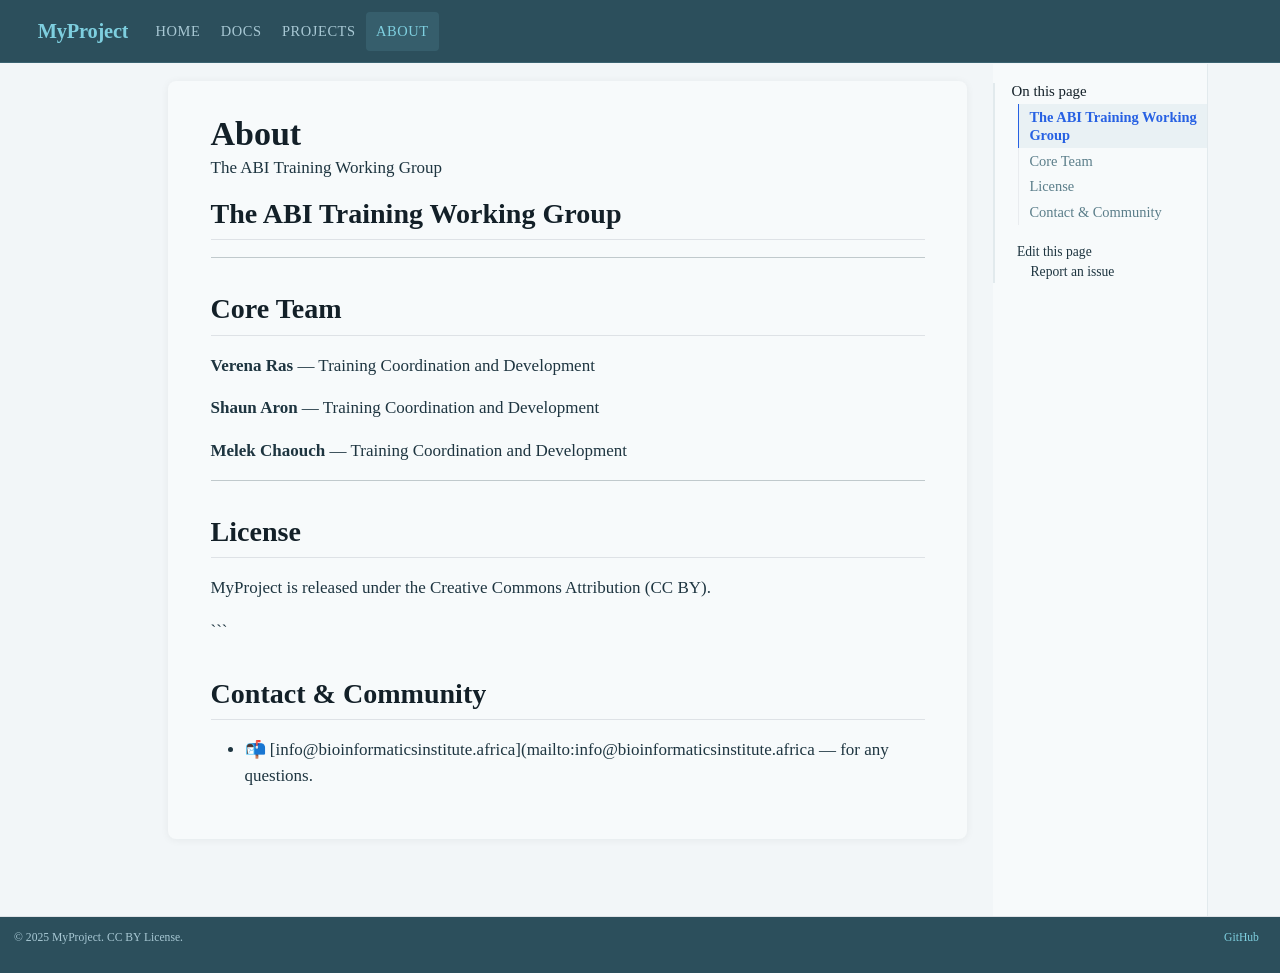
==== about.html @ 88caa417 "Built site for gh-pages" ====
<!DOCTYPE html>
<html xmlns="http://www.w3.org/1999/xhtml" lang="en" xml:lang="en"><head>

<meta charset="utf-8">
<meta name="generator" content="quarto-1.9.37">

<meta name="viewport" content="width=device-width, initial-scale=1.0, user-scalable=yes">

<meta name="description" content="The ABI Training Working Group">

<title>About – MyProject</title>
<style>
/* Default styles provided by pandoc.
** See https://pandoc.org/MANUAL.html#variables-for-html for config info.
*/
code{white-space: pre-wrap;}
span.smallcaps{font-variant: small-caps;}
div.columns{display: flex; gap: min(4vw, 1.5em);}
div.column{flex: auto; overflow-x: auto;}
div.hanging-indent{margin-left: 1.5em; text-indent: -1.5em;}
ul.task-list{list-style: none;}
ul.task-list li input[type="checkbox"] {
  width: 0.8em;
  margin: 0 0.8em 0.2em -1em; /* quarto-specific, see https://github.com/quarto-dev/quarto-cli/issues/4556 */ 
  vertical-align: middle;
}
</style>


<script src="site_libs/quarto-nav/quarto-nav.js"></script>
<script src="site_libs/quarto-nav/headroom.min.js"></script>
<script src="site_libs/clipboard/clipboard.min.js"></script>
<script src="site_libs/quarto-search/autocomplete.umd.js"></script>
<script src="site_libs/quarto-search/fuse.min.js"></script>
<script src="site_libs/quarto-search/quarto-search.js"></script>
<meta name="quarto:offset" content="./">
<script src="site_libs/quarto-html/quarto.js" type="module"></script>
<script src="site_libs/quarto-html/tabsets/tabsets.js" type="module"></script>
<script src="site_libs/quarto-html/popper.min.js"></script>
<script src="site_libs/quarto-html/tippy.umd.min.js"></script>
<script src="site_libs/quarto-html/anchor.min.js"></script>
<link href="site_libs/quarto-html/tippy.css" rel="stylesheet">
<link href="site_libs/quarto-html/quarto-syntax-highlighting-acf12a64177840b8d86f2d4f01b2e9fb.css" rel="stylesheet" id="quarto-text-highlighting-styles">
<script src="site_libs/bootstrap/bootstrap.min.js"></script>
<link href="site_libs/bootstrap/bootstrap-icons.css" rel="stylesheet">
<link href="site_libs/bootstrap/bootstrap-3ff1d8832bcf9d23066ff64cc073e99e.min.css" rel="stylesheet" append-hash="true" id="quarto-bootstrap" data-mode="light">
<script id="quarto-search-options" type="application/json">{
  "location": "navbar",
  "copy-button": false,
  "collapse-after": 3,
  "panel-placement": "end",
  "type": "overlay",
  "limit": 50,
  "keyboard-shortcut": [
    "f",
    "/",
    "s"
  ],
  "language": {
    "search-no-results-text": "No results",
    "search-matching-documents-text": "matching documents",
    "search-copy-link-title": "Copy link to search",
    "search-hide-matches-text": "Hide additional matches",
    "search-more-match-text": "more match in this document",
    "search-more-matches-text": "more matches in this document",
    "search-clear-button-title": "Clear",
    "search-text-placeholder": "",
    "search-detached-cancel-button-title": "Cancel",
    "search-submit-button-title": "Submit",
    "search-label": "Search"
  }
}</script>
<style>html{ scroll-behavior: smooth; }</style>


<link rel="stylesheet" href="styles.css">
</head>

<body class="nav-fixed quarto-light">

<div id="quarto-search-results"></div>
  <header id="quarto-header" class="headroom fixed-top">
    <nav class="navbar navbar-expand-lg " data-bs-theme="dark">
      <div class="navbar-container container-fluid">
      <div class="navbar-brand-container mx-auto">
    <a href="./index.html" class="navbar-brand navbar-brand-logo">
    <img src="./✦" alt="" class="navbar-logo light-content">
    <img src="./✦" alt="" class="navbar-logo dark-content">
    </a>
    <a class="navbar-brand" href="./index.html">
    <span class="navbar-title">MyProject</span>
    </a>
  </div>
            <div id="quarto-search" class="" title="Search"></div>
          <button class="navbar-toggler" type="button" data-bs-toggle="collapse" data-bs-target="#navbarCollapse" aria-controls="navbarCollapse" role="menu" aria-expanded="false" aria-label="Toggle navigation" onclick="if (window.quartoToggleHeadroom) { window.quartoToggleHeadroom(); }">
  <span class="navbar-toggler-icon"></span>
</button>
          <div class="collapse navbar-collapse" id="navbarCollapse">
            <ul class="navbar-nav navbar-nav-scroll me-auto">
  <li class="nav-item">
    <a class="nav-link" href="./index.html"> 
<span class="menu-text">Home</span></a>
  </li>  
  <li class="nav-item">
    <a class="nav-link" href="./pages/installation.html"> 
<span class="menu-text">Docs</span></a>
  </li>  
  <li class="nav-item">
    <a class="nav-link" href="./projects.html"> 
<span class="menu-text">Projects</span></a>
  </li>  
  <li class="nav-item">
    <a class="nav-link active" href="./about.html" aria-current="page"> 
<span class="menu-text">About</span></a>
  </li>  
</ul>
            <ul class="navbar-nav navbar-nav-scroll ms-auto">
  <li class="nav-item compact">
    <a class="nav-link" href="https://github.com/your-username/your-repo"> <i class="bi bi-github" role="img">
</i> 
<span class="menu-text"></span></a>
  </li>  
  <li class="nav-item compact">
    <a class="nav-link" href="./search.qmd"> <i class="bi bi-search" role="img">
</i> 
<span class="menu-text"></span></a>
  </li>  
</ul>
          </div> <!-- /navcollapse -->
            <div class="quarto-navbar-tools">
</div>
      </div> <!-- /container-fluid -->
    </nav>
</header>
<!-- content -->
<div id="quarto-content" class="quarto-container page-columns page-rows-contents page-layout-article page-navbar">
<!-- sidebar -->
<!-- margin-sidebar -->
    <div id="quarto-margin-sidebar" class="sidebar margin-sidebar">
        <nav id="TOC" role="doc-toc" class="toc-active">
    <h2 id="toc-title">On this page</h2>
   
  <ul>
  <li><a href="#the-abi-training-working-group" id="toc-the-abi-training-working-group" class="nav-link active" data-scroll-target="#the-abi-training-working-group">The ABI Training Working Group</a></li>
  <li><a href="#core-team" id="toc-core-team" class="nav-link" data-scroll-target="#core-team">Core Team</a></li>
  <li><a href="#license" id="toc-license" class="nav-link" data-scroll-target="#license">License</a></li>
  <li><a href="#contact-community" id="toc-contact-community" class="nav-link" data-scroll-target="#contact-community">Contact &amp; Community</a></li>
  </ul>
<div class="toc-actions"><ul><li><a href="https://github.com/your-username/your-repo/edit/main/about.qmd" class="toc-action"><i class="bi bi-github"></i>Edit this page</a></li><li><a href="https://github.com/your-username/your-repo/issues/new" class="toc-action"><i class="bi empty"></i>Report an issue</a></li></ul></div></nav>
    </div>
<!-- main -->
<main class="content" id="quarto-document-content">

<header id="title-block-header" class="quarto-title-block default">
<div class="quarto-title">
<h1 class="title">About</h1>
</div>

<div>
  <div class="description">
    The ABI Training Working Group
  </div>
</div>


<div class="quarto-title-meta">

    
  
    
  </div>
  


</header>


<section id="the-abi-training-working-group" class="level2">
<h2 class="anchored" data-anchor-id="the-abi-training-working-group">The ABI Training Working Group</h2>
<hr>
</section>
<section id="core-team" class="level2">
<h2 class="anchored" data-anchor-id="core-team">Core Team</h2>
<p><strong>Verena Ras</strong> — Training Coordination and Development</p>
<p><strong>Shaun Aron</strong> — Training Coordination and Development</p>
<p><strong>Melek Chaouch</strong> — Training Coordination and Development</p>
<hr>
</section>
<section id="license" class="level2">
<h2 class="anchored" data-anchor-id="license">License</h2>
<p>MyProject is released under the Creative Commons Attribution (CC BY).</p>
<p>```</p>
</section>
<section id="contact-community" class="level2">
<h2 class="anchored" data-anchor-id="contact-community">Contact &amp; Community</h2>
<ul>
<li>📬 [info@bioinformaticsinstitute.africa](mailto:info@bioinformaticsinstitute.africa — for any questions.</li>
</ul>


</section>

</main> <!-- /main -->
<script id="quarto-html-after-body" type="application/javascript">
  window.document.addEventListener("DOMContentLoaded", function (event) {
    const icon = "";
    const anchorJS = new window.AnchorJS();
    anchorJS.options = {
      placement: 'right',
      icon: icon
    };
    anchorJS.add('.anchored');
    const isCodeAnnotation = (el) => {
      for (const clz of el.classList) {
        if (clz.startsWith('code-annotation-')) {                     
          return true;
        }
      }
      return false;
    }
    const onCopySuccess = function(e) {
      // button target
      const button = e.trigger;
      // don't keep focus
      button.blur();
      // flash "checked"
      button.classList.add('code-copy-button-checked');
      var currentTitle = button.getAttribute("title");
      button.setAttribute("title", "Copied!");
      let tooltip;
      if (window.bootstrap) {
        button.setAttribute("data-bs-toggle", "tooltip");
        button.setAttribute("data-bs-placement", "left");
        button.setAttribute("data-bs-title", "Copied!");
        tooltip = new bootstrap.Tooltip(button, 
          { trigger: "manual", 
            customClass: "code-copy-button-tooltip",
            offset: [0, -8]});
        tooltip.show();    
      }
      setTimeout(function() {
        if (tooltip) {
          tooltip.hide();
          button.removeAttribute("data-bs-title");
          button.removeAttribute("data-bs-toggle");
          button.removeAttribute("data-bs-placement");
        }
        button.setAttribute("title", currentTitle);
        button.classList.remove('code-copy-button-checked');
      }, 1000);
      // clear code selection
      e.clearSelection();
    }
    const getTextToCopy = function(trigger) {
      const outerScaffold = trigger.parentElement.cloneNode(true);
      const codeEl = outerScaffold.querySelector('code');
      for (const childEl of codeEl.children) {
        if (isCodeAnnotation(childEl)) {
          childEl.remove();
        }
      }
      return codeEl.innerText;
    }
    const clipboard = new window.ClipboardJS('.code-copy-button:not([data-in-quarto-modal])', {
      text: getTextToCopy
    });
    clipboard.on('success', onCopySuccess);
    if (window.document.getElementById('quarto-embedded-source-code-modal')) {
      const clipboardModal = new window.ClipboardJS('.code-copy-button[data-in-quarto-modal]', {
        text: getTextToCopy,
        container: window.document.getElementById('quarto-embedded-source-code-modal')
      });
      clipboardModal.on('success', onCopySuccess);
    }
      var localhostRegex = new RegExp(/^(?:http|https):\/\/localhost\:?[0-9]*\//);
      var mailtoRegex = new RegExp(/^mailto:/);
        var filterRegex = new RegExp("https:\/\/Interim-Training-Working-Group-ABI\.github\.io\/ABI-Training\/");
      var isInternal = (href) => {
          return filterRegex.test(href) || localhostRegex.test(href) || mailtoRegex.test(href);
      }
      // Inspect non-navigation links and adorn them if external
     var links = window.document.querySelectorAll('a[href]:not(.nav-link):not(.navbar-brand):not(.toc-action):not(.sidebar-link):not(.sidebar-item-toggle):not(.pagination-link):not(.no-external):not([aria-hidden]):not(.dropdown-item):not(.quarto-navigation-tool):not(.about-link)');
      for (var i=0; i<links.length; i++) {
        const link = links[i];
        if (!isInternal(link.href)) {
          // undo the damage that might have been done by quarto-nav.js in the case of
          // links that we want to consider external
          if (link.dataset.originalHref !== undefined) {
            link.href = link.dataset.originalHref;
          }
        }
      }
    function tippyHover(el, contentFn, onTriggerFn, onUntriggerFn) {
      const config = {
        allowHTML: true,
        maxWidth: 500,
        delay: 100,
        arrow: false,
        appendTo: function(el) {
            return el.parentElement;
        },
        interactive: true,
        interactiveBorder: 10,
        theme: 'quarto',
        placement: 'bottom-start',
      };
      if (contentFn) {
        config.content = contentFn;
      }
      if (onTriggerFn) {
        config.onTrigger = onTriggerFn;
      }
      if (onUntriggerFn) {
        config.onUntrigger = onUntriggerFn;
      }
      window.tippy(el, config); 
    }
    const noterefs = window.document.querySelectorAll('a[role="doc-noteref"]');
    for (var i=0; i<noterefs.length; i++) {
      const ref = noterefs[i];
      tippyHover(ref, function() {
        // use id or data attribute instead here
        let href = ref.getAttribute('data-footnote-href') || ref.getAttribute('href');
        try { href = new URL(href).hash; } catch {}
        const id = href.replace(/^#\/?/, "");
        const note = window.document.getElementById(id);
        if (note) {
          return note.innerHTML;
        } else {
          return "";
        }
      });
    }
    const xrefs = window.document.querySelectorAll('a.quarto-xref');
    const processXRef = (id, note) => {
      // Strip column container classes
      const stripColumnClz = (el) => {
        el.classList.remove("page-full", "page-columns");
        if (el.children) {
          for (const child of el.children) {
            stripColumnClz(child);
          }
        }
      }
      stripColumnClz(note)
      if (id === null || id.startsWith('sec-')) {
        // Special case sections, only their first couple elements
        const container = document.createElement("div");
        if (note.children && note.children.length > 2) {
          container.appendChild(note.children[0].cloneNode(true));
          for (let i = 1; i < note.children.length; i++) {
            const child = note.children[i];
            if (child.tagName === "P" && child.innerText === "") {
              continue;
            } else {
              container.appendChild(child.cloneNode(true));
              break;
            }
          }
          if (window.Quarto?.typesetMath) {
            window.Quarto.typesetMath(container);
          }
          return container.innerHTML
        } else {
          if (window.Quarto?.typesetMath) {
            window.Quarto.typesetMath(note);
          }
          return note.innerHTML;
        }
      } else {
        // Remove any anchor links if they are present
        const anchorLink = note.querySelector('a.anchorjs-link');
        if (anchorLink) {
          anchorLink.remove();
        }
        if (window.Quarto?.typesetMath) {
          window.Quarto.typesetMath(note);
        }
        if (note.classList.contains("callout")) {
          return note.outerHTML;
        } else {
          return note.innerHTML;
        }
      }
    }
    for (var i=0; i<xrefs.length; i++) {
      const xref = xrefs[i];
      tippyHover(xref, undefined, function(instance) {
        instance.disable();
        let url = xref.getAttribute('href');
        let hash = undefined; 
        if (url.startsWith('#')) {
          hash = url;
        } else {
          try { hash = new URL(url).hash; } catch {}
        }
        if (hash) {
          const id = hash.replace(/^#\/?/, "");
          const note = window.document.getElementById(id);
          if (note !== null) {
            try {
              const html = processXRef(id, note.cloneNode(true));
              instance.setContent(html);
            } finally {
              instance.enable();
              instance.show();
            }
          } else {
            // See if we can fetch this
            fetch(url.split('#')[0])
            .then(res => res.text())
            .then(html => {
              const parser = new DOMParser();
              const htmlDoc = parser.parseFromString(html, "text/html");
              const note = htmlDoc.getElementById(id);
              if (note !== null) {
                const html = processXRef(id, note);
                instance.setContent(html);
              } 
            }).finally(() => {
              instance.enable();
              instance.show();
            });
          }
        } else {
          // See if we can fetch a full url (with no hash to target)
          // This is a special case and we should probably do some content thinning / targeting
          fetch(url)
          .then(res => res.text())
          .then(html => {
            const parser = new DOMParser();
            const htmlDoc = parser.parseFromString(html, "text/html");
            const note = htmlDoc.querySelector('main.content');
            if (note !== null) {
              // This should only happen for chapter cross references
              // (since there is no id in the URL)
              // remove the first header
              if (note.children.length > 0 && note.children[0].tagName === "HEADER") {
                note.children[0].remove();
              }
              const html = processXRef(null, note);
              instance.setContent(html);
            } 
          }).finally(() => {
            instance.enable();
            instance.show();
          });
        }
      }, function(instance) {
      });
    }
        let selectedAnnoteEl;
        const selectorForAnnotation = ( cell, annotation) => {
          let cellAttr = 'data-code-cell="' + cell + '"';
          let lineAttr = 'data-code-annotation="' +  annotation + '"';
          const selector = 'span[' + cellAttr + '][' + lineAttr + ']';
          return selector;
        }
        const selectCodeLines = (annoteEl) => {
          const doc = window.document;
          const targetCell = annoteEl.getAttribute("data-target-cell");
          const targetAnnotation = annoteEl.getAttribute("data-target-annotation");
          const annoteSpan = window.document.querySelector(selectorForAnnotation(targetCell, targetAnnotation));
          const lines = annoteSpan.getAttribute("data-code-lines").split(",");
          const lineIds = lines.map((line) => {
            return targetCell + "-" + line;
          })
          let top = null;
          let height = null;
          let parent = null;
          if (lineIds.length > 0) {
              //compute the position of the single el (top and bottom and make a div)
              const el = window.document.getElementById(lineIds[0]);
              top = el.offsetTop;
              height = el.offsetHeight;
              parent = el.parentElement.parentElement;
            if (lineIds.length > 1) {
              const lastEl = window.document.getElementById(lineIds[lineIds.length - 1]);
              const bottom = lastEl.offsetTop + lastEl.offsetHeight;
              height = bottom - top;
            }
            if (top !== null && height !== null && parent !== null) {
              // cook up a div (if necessary) and position it 
              let div = window.document.getElementById("code-annotation-line-highlight");
              if (div === null) {
                div = window.document.createElement("div");
                div.setAttribute("id", "code-annotation-line-highlight");
                div.style.position = 'absolute';
                parent.appendChild(div);
              }
              div.style.top = top - 2 + "px";
              div.style.height = height + 4 + "px";
              div.style.left = 0;
              let gutterDiv = window.document.getElementById("code-annotation-line-highlight-gutter");
              if (gutterDiv === null) {
                gutterDiv = window.document.createElement("div");
                gutterDiv.setAttribute("id", "code-annotation-line-highlight-gutter");
                gutterDiv.style.position = 'absolute';
                const codeCell = window.document.getElementById(targetCell);
                const gutter = codeCell.querySelector('.code-annotation-gutter');
                gutter.appendChild(gutterDiv);
              }
              gutterDiv.style.top = top - 2 + "px";
              gutterDiv.style.height = height + 4 + "px";
            }
            selectedAnnoteEl = annoteEl;
          }
        };
        const unselectCodeLines = () => {
          const elementsIds = ["code-annotation-line-highlight", "code-annotation-line-highlight-gutter"];
          elementsIds.forEach((elId) => {
            const div = window.document.getElementById(elId);
            if (div) {
              div.remove();
            }
          });
          selectedAnnoteEl = undefined;
        };
          // Handle positioning of the toggle
      window.addEventListener(
        "resize",
        throttle(() => {
          elRect = undefined;
          if (selectedAnnoteEl) {
            selectCodeLines(selectedAnnoteEl);
          }
        }, 10)
      );
      function throttle(fn, ms) {
      let throttle = false;
      let timer;
        return (...args) => {
          if(!throttle) { // first call gets through
              fn.apply(this, args);
              throttle = true;
          } else { // all the others get throttled
              if(timer) clearTimeout(timer); // cancel #2
              timer = setTimeout(() => {
                fn.apply(this, args);
                timer = throttle = false;
              }, ms);
          }
        };
      }
        // Attach click handler to the DT
        const annoteDls = window.document.querySelectorAll('dt[data-target-cell]');
        for (const annoteDlNode of annoteDls) {
          annoteDlNode.addEventListener('click', (event) => {
            const clickedEl = event.target;
            if (clickedEl !== selectedAnnoteEl) {
              unselectCodeLines();
              const activeEl = window.document.querySelector('dt[data-target-cell].code-annotation-active');
              if (activeEl) {
                activeEl.classList.remove('code-annotation-active');
              }
              selectCodeLines(clickedEl);
              clickedEl.classList.add('code-annotation-active');
            } else {
              // Unselect the line
              unselectCodeLines();
              clickedEl.classList.remove('code-annotation-active');
            }
          });
        }
    const findCites = (el) => {
      const parentEl = el.parentElement;
      if (parentEl) {
        const cites = parentEl.dataset.cites;
        if (cites) {
          return {
            el,
            cites: cites.split(' ')
          };
        } else {
          return findCites(el.parentElement)
        }
      } else {
        return undefined;
      }
    };
    var bibliorefs = window.document.querySelectorAll('a[role="doc-biblioref"]');
    for (var i=0; i<bibliorefs.length; i++) {
      const ref = bibliorefs[i];
      const citeInfo = findCites(ref);
      if (citeInfo) {
        tippyHover(citeInfo.el, function() {
          var popup = window.document.createElement('div');
          citeInfo.cites.forEach(function(cite) {
            var citeDiv = window.document.createElement('div');
            citeDiv.classList.add('hanging-indent');
            citeDiv.classList.add('csl-entry');
            var biblioDiv = window.document.getElementById('ref-' + cite);
            if (biblioDiv) {
              citeDiv.innerHTML = biblioDiv.innerHTML;
            }
            popup.appendChild(citeDiv);
          });
          return popup.innerHTML;
        });
      }
    }
  });
  </script>
</div> <!-- /content -->
<footer class="footer">
  <div class="nav-footer">
    <div class="nav-footer-left">
<p>© 2025 MyProject. CC BY License.</p>
</div>   
    <div class="nav-footer-center">
      &nbsp;
    <div class="toc-actions d-sm-block d-md-none"><ul><li><a href="https://github.com/your-username/your-repo/edit/main/about.qmd" class="toc-action"><i class="bi bi-github"></i>Edit this page</a></li><li><a href="https://github.com/your-username/your-repo/issues/new" class="toc-action"><i class="bi empty"></i>Report an issue</a></li></ul></div></div>
    <div class="nav-footer-right">
      <ul class="footer-items list-unstyled">
    <li class="nav-item">
    <a class="nav-link" href="https://github.com/your-username/your-repo">
<p>GitHub</p>
</a>
  </li>  
</ul>
    </div>
  </div>
</footer>




<script src="site_libs/quarto-html/zenscroll-min.js"></script>
</body></html>
---- site_libs/quarto-html/quarto-syntax-highlighting-acf12a64177840b8d86f2d4f01b2e9fb.css ----
/* quarto syntax highlight colors */
:root {
  --quarto-hl-al-color: #ff5555;
  --quarto-hl-an-color: #6a737d;
  --quarto-hl-at-color: #d73a49;
  --quarto-hl-bn-color: #005cc5;
  --quarto-hl-bu-color: #d73a49;
  --quarto-hl-ch-color: #032f62;
  --quarto-hl-co-color: #6a737d;
  --quarto-hl-cv-color: #6a737d;
  --quarto-hl-cn-color: #005cc5;
  --quarto-hl-cf-color: #d73a49;
  --quarto-hl-dt-color: #d73a49;
  --quarto-hl-dv-color: #005cc5;
  --quarto-hl-do-color: #6a737d;
  --quarto-hl-er-color: #ff5555;
  --quarto-hl-ex-color: #d73a49;
  --quarto-hl-fl-color: #005cc5;
  --quarto-hl-fu-color: #6f42c1;
  --quarto-hl-im-color: #032f62;
  --quarto-hl-in-color: #6a737d;
  --quarto-hl-kw-color: #d73a49;
  --quarto-hl-op-color: #24292e;
  --quarto-hl-pp-color: #d73a49;
  --quarto-hl-re-color: #6a737d;
  --quarto-hl-sc-color: #005cc5;
  --quarto-hl-ss-color: #032f62;
  --quarto-hl-st-color: #032f62;
  --quarto-hl-va-color: #e36209;
  --quarto-hl-vs-color: #032f62;
  --quarto-hl-wa-color: #ff5555;
}

/* other quarto variables */
:root {
  --quarto-font-monospace: SFMono-Regular, Menlo, Monaco, Consolas, "Liberation Mono", "Courier New", monospace;
}

/* syntax highlight based on Pandoc's rules */
pre > code.sourceCode > span {
  color: #24292e;
}

code.sourceCode > span {
  color: #24292e;
}

div.sourceCode,
div.sourceCode pre.sourceCode {
  color: #24292e;
}

/* Normal */
code span {
  color: #24292e;
}

/* Alert */
code span.al {
  font-weight: bold;
  color: #ff5555;
}

/* Annotation */
code span.an {
  color: #6a737d;
}

/* Attribute */
code span.at {
  color: #d73a49;
}

/* BaseN */
code span.bn {
  color: #005cc5;
}

/* BuiltIn */
code span.bu {
  color: #d73a49;
}

/* ControlFlow */
code span.cf {
  color: #d73a49;
}

/* Char */
code span.ch {
  color: #032f62;
}

/* Constant */
code span.cn {
  color: #005cc5;
}

/* Comment */
code span.co {
  color: #6a737d;
}

/* CommentVar */
code span.cv {
  color: #6a737d;
}

/* Documentation */
code span.do {
  color: #6a737d;
}

/* DataType */
code span.dt {
  color: #d73a49;
}

/* DecVal */
code span.dv {
  color: #005cc5;
}

/* Error */
code span.er {
  color: #ff5555;
  text-decoration: underline;
}

/* Extension */
code span.ex {
  font-weight: bold;
  color: #d73a49;
}

/* Float */
code span.fl {
  color: #005cc5;
}

/* Function */
code span.fu {
  color: #6f42c1;
}

/* Import */
code span.im {
  color: #032f62;
}

/* Information */
code span.in {
  color: #6a737d;
}

/* Keyword */
code span.kw {
  color: #d73a49;
}

/* Operator */
code span.op {
  color: #24292e;
}

/* Preprocessor */
code span.pp {
  color: #d73a49;
}

/* RegionMarker */
code span.re {
  color: #6a737d;
}

/* SpecialChar */
code span.sc {
  color: #005cc5;
}

/* SpecialString */
code span.ss {
  color: #032f62;
}

/* String */
code span.st {
  color: #032f62;
}

/* Variable */
code span.va {
  color: #e36209;
}

/* VerbatimString */
code span.vs {
  color: #032f62;
}

/* Warning */
code span.wa {
  color: #ff5555;
}

.prevent-inlining {
  content: "</";
}

/*# sourceMappingURL=e41d78b1f7017e44483b7fefd7a010af.css.map */
---- styles.css ----
/*-- Custom styles for MyProject docs site --*/
/*-- Colour palette based on #3B6371        --*/

:root {
  --teal-darkest:  #132028;
  --teal-dark:     #2c4f5c;
  --teal-mid:      #3b6371;
  --teal-bright:   #2a8099;
  --teal-light:    #7ecfdf;
  --teal-pale:     #b8cdd4;
  --teal-bg:       #e2eaed;
  --teal-wash:     #f2f6f8;
  --teal-white:    #f7fafb;
  --ink:           #1e3540;
  --muted:         #5a7d89;
}

/* ── Body & typography ── */
body {
  font-family: 'Source Serif 4', 'Georgia', serif;
  color: var(--ink);
  background: var(--teal-wash);
}

@import url('https://fonts.googleapis.com/css2?family=Playfair+Display:ital,wght@0,600;0,700;1,400&family=Source+Serif+4:opsz,wght@8..60,300;8..60,400;8..60,600&family=JetBrains+Mono:wght@400;500&display=swap');

h1, h2, h3, h4 {
  font-family: 'Playfair Display', 'Georgia', serif;
  color: var(--teal-darkest);
}

code, pre, kbd, samp {
  font-family: 'JetBrains Mono', 'Courier New', monospace;
}

/* ── Navbar ── */
.navbar {
  background-color: var(--teal-dark) !important;
  border-bottom: 1px solid var(--teal-mid);
}

.navbar-brand {
  font-family: 'Playfair Display', serif;
  font-size: 1.2rem;
  font-weight: 700;
  color: var(--teal-light) !important;
  letter-spacing: -0.01em;
}

.navbar .nav-link {
  color: #a8c8d4 !important;
  font-size: 0.85rem;
  letter-spacing: 0.04em;
  text-transform: uppercase;
  font-family: 'Source Serif 4', serif;
}

.navbar .nav-link:hover,
.navbar .nav-link.active {
  color: var(--teal-light) !important;
  background: rgba(126, 207, 223, 0.12);
  border-radius: 4px;
}

/* ── Sidebar ── */
.sidebar {
  background-color: var(--teal-white) !important;
  border-right: 1px solid var(--teal-bg) !important;
}

.sidebar-title {
  font-family: 'JetBrains Mono', monospace;
  font-size: 0.68rem;
  letter-spacing: 0.12em;
  text-transform: uppercase;
  color: var(--teal-mid) !important;
}

.sidebar .nav-link {
  color: var(--ink);
  font-size: 0.88rem;
  border-left: 3px solid transparent;
  transition: background 0.15s, border-color 0.15s, color 0.15s;
}

.sidebar .nav-link:hover {
  background: var(--teal-bg);
  color: var(--teal-bright);
}

.sidebar .nav-link.active {
  border-left-color: var(--teal-bright);
  color: var(--teal-bright) !important;
  background: rgba(42, 128, 153, 0.07);
  font-weight: 600;
}

/* ── Main content ── */
#quarto-content main {
  background: var(--teal-white);
  border-radius: 8px;
  padding: 2rem 2.5rem;
  box-shadow: 0 1px 8px rgba(19, 32, 40, 0.06);
}

/* ── Links ── */
a {
  color: var(--teal-bright);
  text-decoration: none;
}
a:hover {
  color: var(--teal-mid);
  text-decoration: underline;
}

/* ── TOC ── */
#TOC {
  border-left: 2px solid var(--teal-bg);
  padding-left: 1rem;
}

#TOC .nav-link {
  color: var(--muted);
  font-size: 0.85rem;
}

#TOC .nav-link:hover,
#TOC .nav-link.active {
  color: var(--teal-bright);
}

/* ── Code blocks ── */
pre.sourceCode {
  background: var(--teal-darkest) !important;
  border-left: 3px solid var(--teal-bright);
  border-radius: 6px;
  color: #c8dde3;
}

code.sourceCode {
  color: #c8dde3;
}

p code, li code {
  background: var(--teal-bg);
  color: var(--teal-bright);
  padding: 0.1em 0.35em;
  border-radius: 3px;
  font-size: 0.85em;
}

/* ── Callout boxes ── */
.callout {
  border-left-color: var(--teal-mid) !important;
  background: rgba(59, 99, 113, 0.07) !important;
}

.callout-title {
  color: var(--teal-mid) !important;
  font-family: 'JetBrains Mono', monospace;
  font-size: 0.8rem;
  letter-spacing: 0.06em;
}

/* ── Buttons ── */
.btn-primary {
  background-color: var(--teal-bright) !important;
  border-color: var(--teal-bright) !important;
  font-family: 'Source Serif 4', serif;
}

.btn-primary:hover {
  background-color: var(--teal-mid) !important;
  border-color: var(--teal-mid) !important;
  transform: translateY(-2px);
  box-shadow: 0 4px 14px rgba(19, 32, 40, 0.15);
}

.btn-outline-primary {
  color: var(--teal-dark) !important;
  border-color: var(--teal-dark) !important;
}

.btn-outline-primary:hover {
  background-color: var(--teal-dark) !important;
  color: white !important;
}

/* ── Cards (used on home + projects page) ── */
.card {
  border: 1px solid var(--teal-bg) !important;
  border-radius: 8px;
  background: var(--teal-white);
  transition: box-shadow 0.2s, transform 0.2s;
}

.card:hover {
  box-shadow: 0 6px 20px rgba(19, 32, 40, 0.1);
  transform: translateY(-3px);
}

.card-header, .card-title {
  font-family: 'Playfair Display', serif;
  color: var(--teal-darkest);
}

/* ── Badges / tags ── */
.badge {
  background-color: var(--teal-bg) !important;
  color: var(--teal-mid) !important;
  font-family: 'JetBrains Mono', monospace;
  font-size: 0.68rem;
  letter-spacing: 0.04em;
  border-radius: 20px;
  padding: 0.2em 0.6em;
}

/* ── Footer ── */
.nav-footer {
  background: var(--teal-dark);
  color: #a8c8d4;
  font-size: 0.83rem;
  border-top: 1px solid var(--teal-mid);
}

.nav-footer a {
  color: var(--teal-light);
}

/* ── Search ── */
#quarto-search input {
  background: rgba(255,255,255,0.1);
  border: 1px solid rgba(255,255,255,0.2);
  color: white;
  border-radius: 20px;
}

/* ── Hero section (index page) ── */
.hero-banner {
  background: linear-gradient(135deg, var(--teal-dark) 0%, var(--teal-mid) 100%);
  color: white;
  padding: 4rem 2rem;
  border-radius: 10px;
  margin-bottom: 2.5rem;
}

.hero-banner h1 {
  font-family: 'Playfair Display', serif;
  font-size: 2.8rem;
  color: white;
  line-height: 1.15;
  margin-bottom: 1rem;
}

.hero-banner h1 em {
  color: var(--teal-light);
  font-style: italic;
}

.hero-banner p {
  font-size: 1.1rem;
  color: rgba(255,255,255,0.8);
  max-width: 520px;
  font-weight: 300;
}

.hero-eyebrow {
  font-family: 'JetBrains Mono', monospace;
  font-size: 0.75rem;
  letter-spacing: 0.14em;
  text-transform: uppercase;
  color: var(--teal-light);
  margin-bottom: 0.6rem;
}

/* ── Feature grid ── */
.feature-grid {
  display: grid;
  grid-template-columns: repeat(auto-fill, minmax(200px, 1fr));
  gap: 1.2rem;
  margin: 2rem 0;
}

.feature-card {
  background: var(--teal-white);
  border: 1px solid var(--teal-bg);
  border-radius: 8px;
  padding: 1.3rem;
  transition: box-shadow 0.2s, transform 0.2s;
}

.feature-card:hover {
  box-shadow: 0 6px 20px rgba(19,32,40,0.1);
  transform: translateY(-3px);
}

.feature-icon { font-size: 1.6rem; margin-bottom: 0.6rem; }

/* ── Stats row ── */
.stat-row {
  display: flex;
  gap: 2rem;
  flex-wrap: wrap;
  margin: 2rem 0;
}

.stat-num {
  font-family: 'Playfair Display', serif;
  font-size: 2rem;
  color: var(--teal-bright);
  font-weight: 700;
}

.stat-label {
  font-size: 0.75rem;
  color: var(--muted);
  letter-spacing: 0.06em;
  text-transform: uppercase;
}
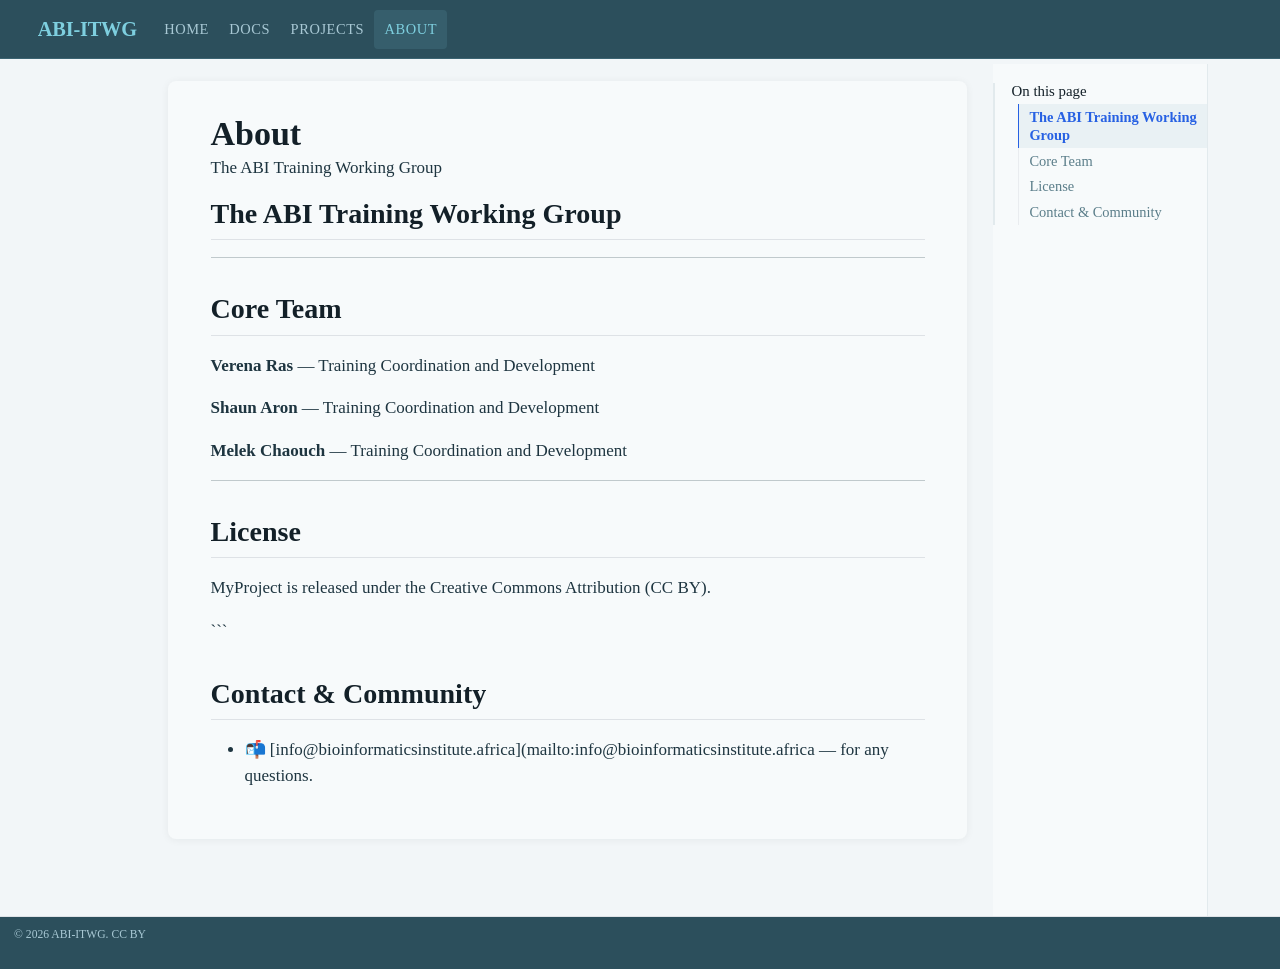
==== commit d5f87d70: "Built site for gh-pages" ====
--- a/about.html
+++ b/about.html
@@ -8,7 +8,7 @@
 
 <meta name="description" content="The ABI Training Working Group">
 
-<title>About – MyProject</title>
+<title>About – ABI-ITWG</title>
 <style>
 /* Default styles provided by pandoc.
 ** See https://pandoc.org/MANUAL.html#variables-for-html for config info.
@@ -56,6 +56,7 @@
     "/",
     "s"
   ],
+  "show-item-context": false,
   "language": {
     "search-no-results-text": "No results",
     "search-matching-documents-text": "matching documents",
@@ -88,7 +89,7 @@
     <img src="./✦" alt="" class="navbar-logo dark-content">
     </a>
     <a class="navbar-brand" href="./index.html">
-    <span class="navbar-title">MyProject</span>
+    <span class="navbar-title">ABI-ITWG</span>
     </a>
   </div>
             <div id="quarto-search" class="" title="Search"></div>
@@ -114,18 +115,6 @@
 <span class="menu-text">About</span></a>
   </li>  
 </ul>
-            <ul class="navbar-nav navbar-nav-scroll ms-auto">
-  <li class="nav-item compact">
-    <a class="nav-link" href="https://github.com/your-username/your-repo"> <i class="bi bi-github" role="img">
-</i> 
-<span class="menu-text"></span></a>
-  </li>  
-  <li class="nav-item compact">
-    <a class="nav-link" href="./search.qmd"> <i class="bi bi-search" role="img">
-</i> 
-<span class="menu-text"></span></a>
-  </li>  
-</ul>
           </div> <!-- /navcollapse -->
             <div class="quarto-navbar-tools">
 </div>
@@ -146,7 +135,7 @@
   <li><a href="#license" id="toc-license" class="nav-link" data-scroll-target="#license">License</a></li>
   <li><a href="#contact-community" id="toc-contact-community" class="nav-link" data-scroll-target="#contact-community">Contact &amp; Community</a></li>
   </ul>
-<div class="toc-actions"><ul><li><a href="https://github.com/your-username/your-repo/edit/main/about.qmd" class="toc-action"><i class="bi bi-github"></i>Edit this page</a></li><li><a href="https://github.com/your-username/your-repo/issues/new" class="toc-action"><i class="bi empty"></i>Report an issue</a></li></ul></div></nav>
+</nav>
     </div>
 <!-- main -->
 <main class="content" id="quarto-document-content">
@@ -605,19 +594,13 @@
 <footer class="footer">
   <div class="nav-footer">
     <div class="nav-footer-left">
-<p>© 2025 MyProject. CC BY License.</p>
+<p>© 2026 ABI-ITWG. CC BY</p>
 </div>   
     <div class="nav-footer-center">
       &nbsp;
-    <div class="toc-actions d-sm-block d-md-none"><ul><li><a href="https://github.com/your-username/your-repo/edit/main/about.qmd" class="toc-action"><i class="bi bi-github"></i>Edit this page</a></li><li><a href="https://github.com/your-username/your-repo/issues/new" class="toc-action"><i class="bi empty"></i>Report an issue</a></li></ul></div></div>
+    </div>
     <div class="nav-footer-right">
-      <ul class="footer-items list-unstyled">
-    <li class="nav-item">
-    <a class="nav-link" href="https://github.com/your-username/your-repo">
-<p>GitHub</p>
-</a>
-  </li>  
-</ul>
+      &nbsp;
     </div>
   </div>
 </footer>
